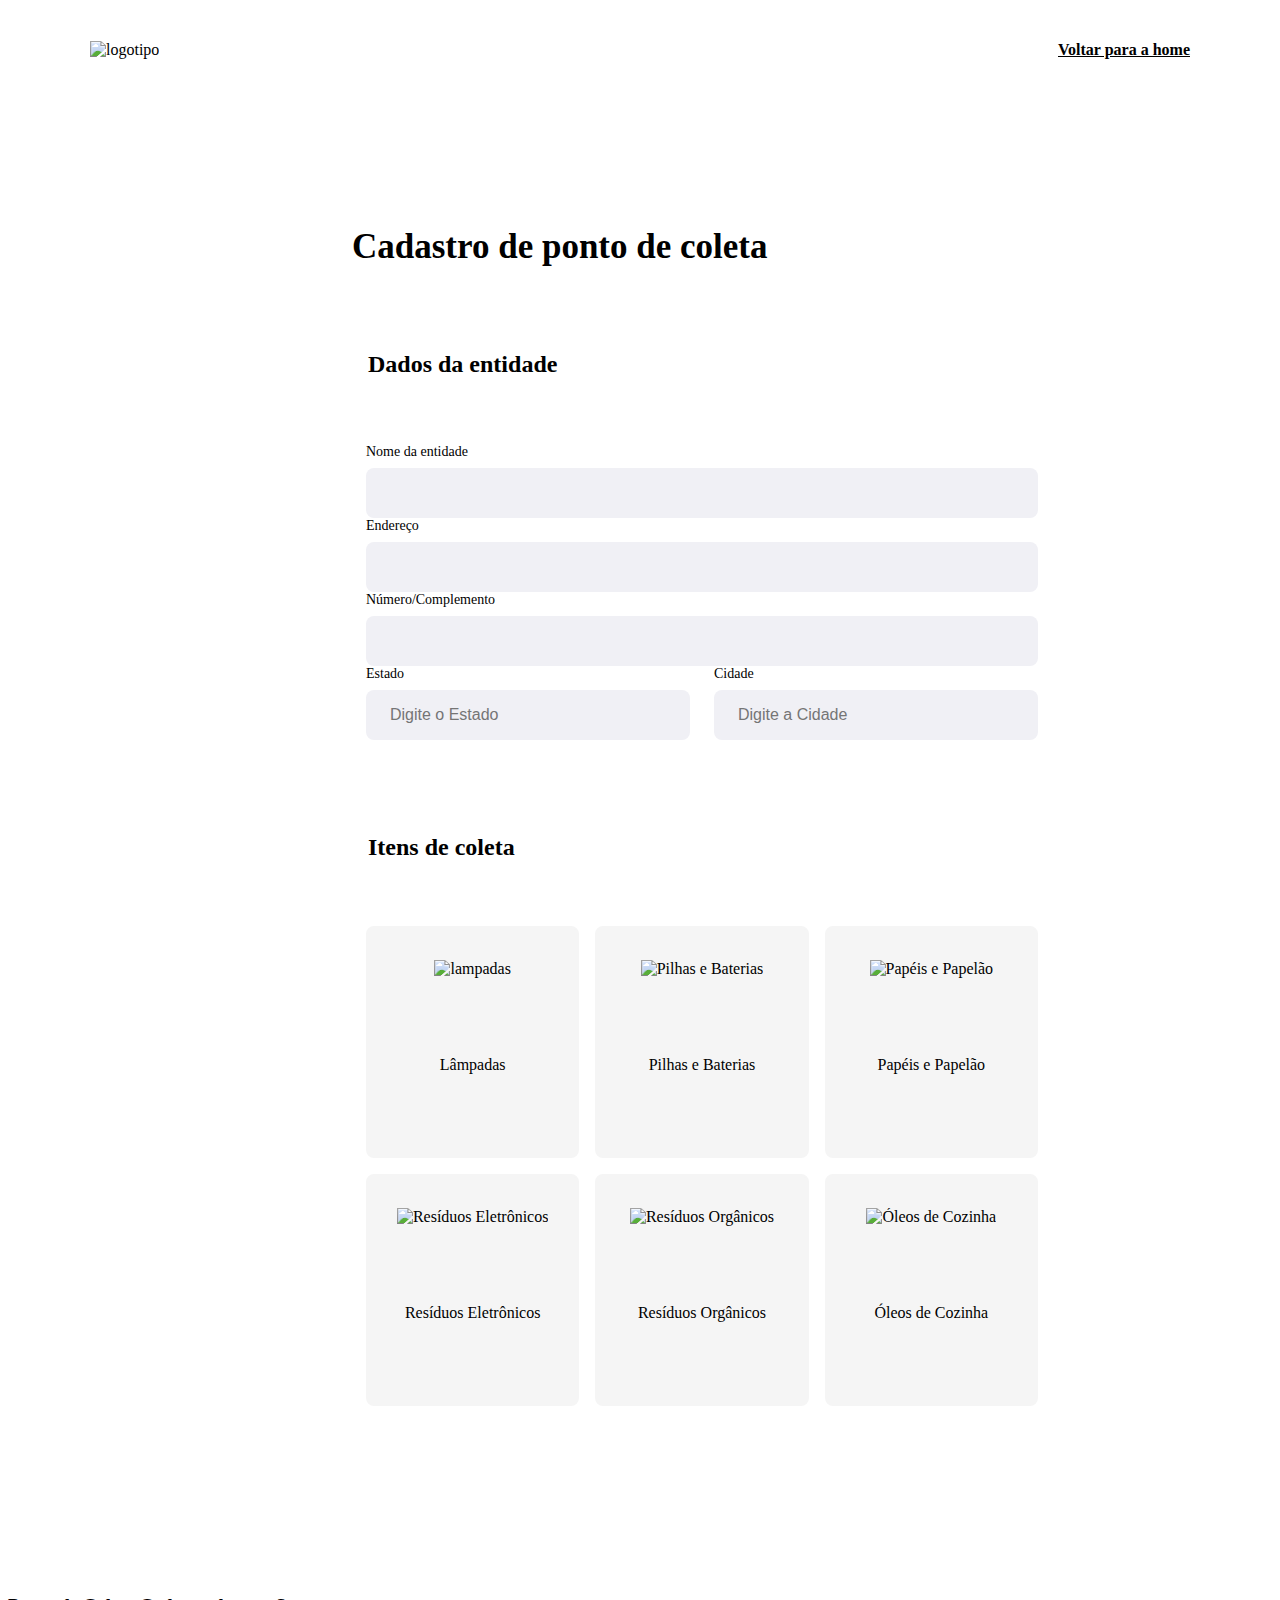
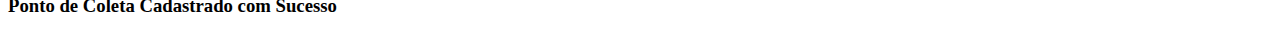
==== create-point.html @ 3f4d51ab "refatorando" ====
<!DOCTYPE html>
<html lang="pt-br">

<head>
    <meta charset="UTF-8">
    <meta name="viewport" content="width=device-width, initial-scale=1.0">
    <link href="https://fonts.googleapis.com/css2?family=Roboto&family=Ubuntu:wght@700&display=swap" rel="stylesheet">
    <link rel="stylesheet" href="./src/styles/index.css">
    <link rel="stylesheet" href="./src/styles/create-point.css">
    <link rel="stylesheet" href="./src/styles/modalConfirm.css">
    <link rel="stylesheet" href="./src/styles/responsive.css">
    <title>Ecoleta</title>
</head>

<body>

    <div id="page-create-point" class="page-create-point">

        <header>
            <img src="./src/assets/logo.svg" alt="logotipo">
            <a href="index.html">
                <span></span>
                Voltar para a home
            </a>
        </header>

        <form action="#" method="POST">
            <h1>Cadastro de ponto de coleta</h1>

            <fieldset>
                <legend>
                    <h2>Dados da entidade</h2>
                </legend>

                <div class="field">
                    <label for="name">Nome da entidade</label>
                    <input type="text" name="name" id="entityName" required>
                </div>

                <div class="field-group">
                    <div class="field">
                        <label for="address">Endereço</label>
                        <input type="text" name="address" id="address" required>
                    </div>
                </div>

                <div class="field">
                    <label for="address2">Número/Complemento</label>
                    <input type="text" name="address2" id="address2" required>
                </div>

                <div class="field-group">
                    <div class="field">
                        <label for="state">Estado</label>
                        <input type="text" id="uf" placeholder="Digite o Estado">
                    </div>

                    <div class="field">
                        <label for="city">Cidade</label>
                        <input type="text" id="city" placeholder="Digite a Cidade" disabled>
                        <input type="hidden" name="state">
                    </div>
                </div>
            </fieldset>

            <fieldset>
                <legend>
                    <h2>Itens de coleta</h2>
                </legend>

                <div class="items-grid">
                    <li data-id="Lâmpadas">
                        <img src="./src/assets/lampadas.svg" alt="lampadas">
                        <span>Lâmpadas</span>
                    </li>

                    <li data-id="Pilhas e Baterias">
                        <img src="./src//assets/baterias.svg" alt="Pilhas e Baterias">
                        <span>Pilhas e Baterias</span>
                    </li>

                    <li data-id="Papéis e Papelão">
                        <img src="./src//assets/papeis-papelao.svg" alt="Papéis e Papelão">
                        <span>Papéis e Papelão</span>
                    </li>

                    <li data-id="Resíduos Eletrônicos">
                        <img src="./src//assets/eletronicos.svg" alt="Resíduos Eletrônicos">
                        <span>Resíduos Eletrônicos</span>
                    </li>

                    <li data-id="Resíduos Orgânicos">
                        <img src="./src//assets/organicos.svg" alt="Resíduos Orgânicos">
                        <span>Resíduos Orgânicos</span>
                    </li>

                    <li data-id="Óleos de Cozinha">
                        <img src="./src//assets/oleo.svg" alt="Óleos de Cozinha">
                        <span>Óleos de Cozinha</span>
                    </li>
                </div>

                <input type="hidden" name="items">
            </fieldset>

            <button type="submit" id="buttonForm">Cadastrar ponto de coleta</button>
        </form>
        </form>
    </div>

    <div class="modal hide">
        <div class="content">
            <div class="header">
                <h3>Ponto de Coleta Cadastrado com Sucesso</h3>
            </div>
        </div>
    </div>

    <script src="./src/scripts/create-point.js"></script>
</body>
</html>
---- src/styles/create-point.css ----
.page-create-point {
    width: 90%;
    max-width: 1100px;
    margin: 0 auto;
}

.page-create-point header{
    margin-top: 40px;
    display: flex;
    justify-content: space-between;
    align-items: center;
}

.page-create-point header a{
    color: var(--title-color);
    font-weight: bold;
    display: flex;
    align-items: center;
}

.page-create-point header a span{
    background-image: url('../assets/arrow-left.svg');
    margin-right: 16px;
    width: 20px;
    height: 20px;
    display: flex;
}

form {
    background-color: white;
    padding: 64px;
    border-radius: 8px;
    margin-top: 80px;
    max-width: 700px;  
    margin-left: 18%;
}

form h1{
    font-size: 35px;
}
  
form fieldset{
    margin-top: 64px;
    border: 0;
}

form legend{
    margin-bottom: 40px;
}
  
form legend h2{
    font-size: 24px;
}

form .field{
    flex: 1;
    display: flex;
    flex-direction: column;
}

form .field-group{
    display: flex;
}

form input, form select {
    background-color: #f0f0f5;
  
    border: 0;
    padding:  16px 24px;
    font-size: 16px;
    border-radius: 8px;
  
    outline: none;
}

form select{
    /*resetar as configs do select para os navegadores e evitar problemas*/
    -webkit-appearance:none;
    -moz-appearance: none;
    appearance: none;
}

form label{
    font-size: 14px;
    margin-bottom: 8px;
}

/*alinhar apenas um elemento que estiver dereferencia de outro elemento*/
form .field-group .field + .field{
    margin-left: 24px;
}

form button{
    width: 260px;
    height: 56px;
    background-color: var(--primary-color);
    border-radius: 8px;
  
    color: white;
    font-weight: bold;
    font-size: 16px;
    border: 0;
    margin-top: 40px;
  
    transition:background-color  400ms;
}

form button:hover{
    background-color: #2fb86e;
}

.items-grid{
    display: grid;
    grid-template-columns: 1fr 1fr 1fr;
    gap: 16px;
}

.items-grid li{
    background-color: #f5f5f5;
    list-style: none;
  
    border: 2px solid #f5f5f5;
    height: 180px;
    border-radius: 8px;
    padding: 32px 24px 16px;
    display: flex;
    flex-direction: column;
    align-items: center;
    justify-content: space-between;
  
    text-align: center;
    cursor: pointer;
}

.items-grid li span{
    margin-top: 12px;
    flex: 1;
  
    display: flex;
    align-items: center;
    color: var(--title-color);
}

.items-grid li.selected{
    background-color: #e1faec;
    border: 2px solid #34cb79
}
  
.items-grid li img,
.items-grid li span{
    pointer-events: none;
}
---- src/styles/responsive.css ----
@media (min-width: 1700){
    #page-home {
        background-position-x: 40vw;
    }
}

@media(max-width: 768px){
    #page-home {
        background-position-x: 70vw;
    }
    #page-home .content{
        align-items: center;
        text-align: center;
    }
    
    #page-home header a {
        position: absolute;
        bottom: 30px;
        
        left: 50%;
        transform: translateX(-50%);
    }
    
    #page-home main {
        align-items: center;
    }

    .page-create-point form {
        margin: 50px;
        
    }

    .page-search-results .cards{
        grid-template-columns: 1fr;
    }

    .page-create-point .field-group{
        flex-direction: column;
    }

    .page-create-point .field-group .field + .field{
        margin-left: 0;
    }
}

@media(max-width: 425px){

    #pade-home heade img{
        margin-top: 10px;
    }

    #page-home header a {
        position: absolute;
        bottom: -100px;
        margin-bottom: 25px;
        left: 50%;
        transform: translateX(-50%);
    }

    #page-home main h1{
        font-size: 45px;
    }

    .page-create-point form {
        margin: 50px 0 0 0;   
    }

    .items-grid{
        grid-template-columns: 1fr 1fr;
    }
}

@media(max-width: 375px){

    .items-grid{
        grid-template-columns: 1fr;
    }
}

@media(max-width: 320px){

    #page-home .content {
        width: 90%;
        margin: 0 auto;
    }

    #page-home header {
        margin-top: 48px    
    }

    .page-create-point form {
        padding: 25px;  
    }

    form input {

        padding:  16px 0px;
    }

}
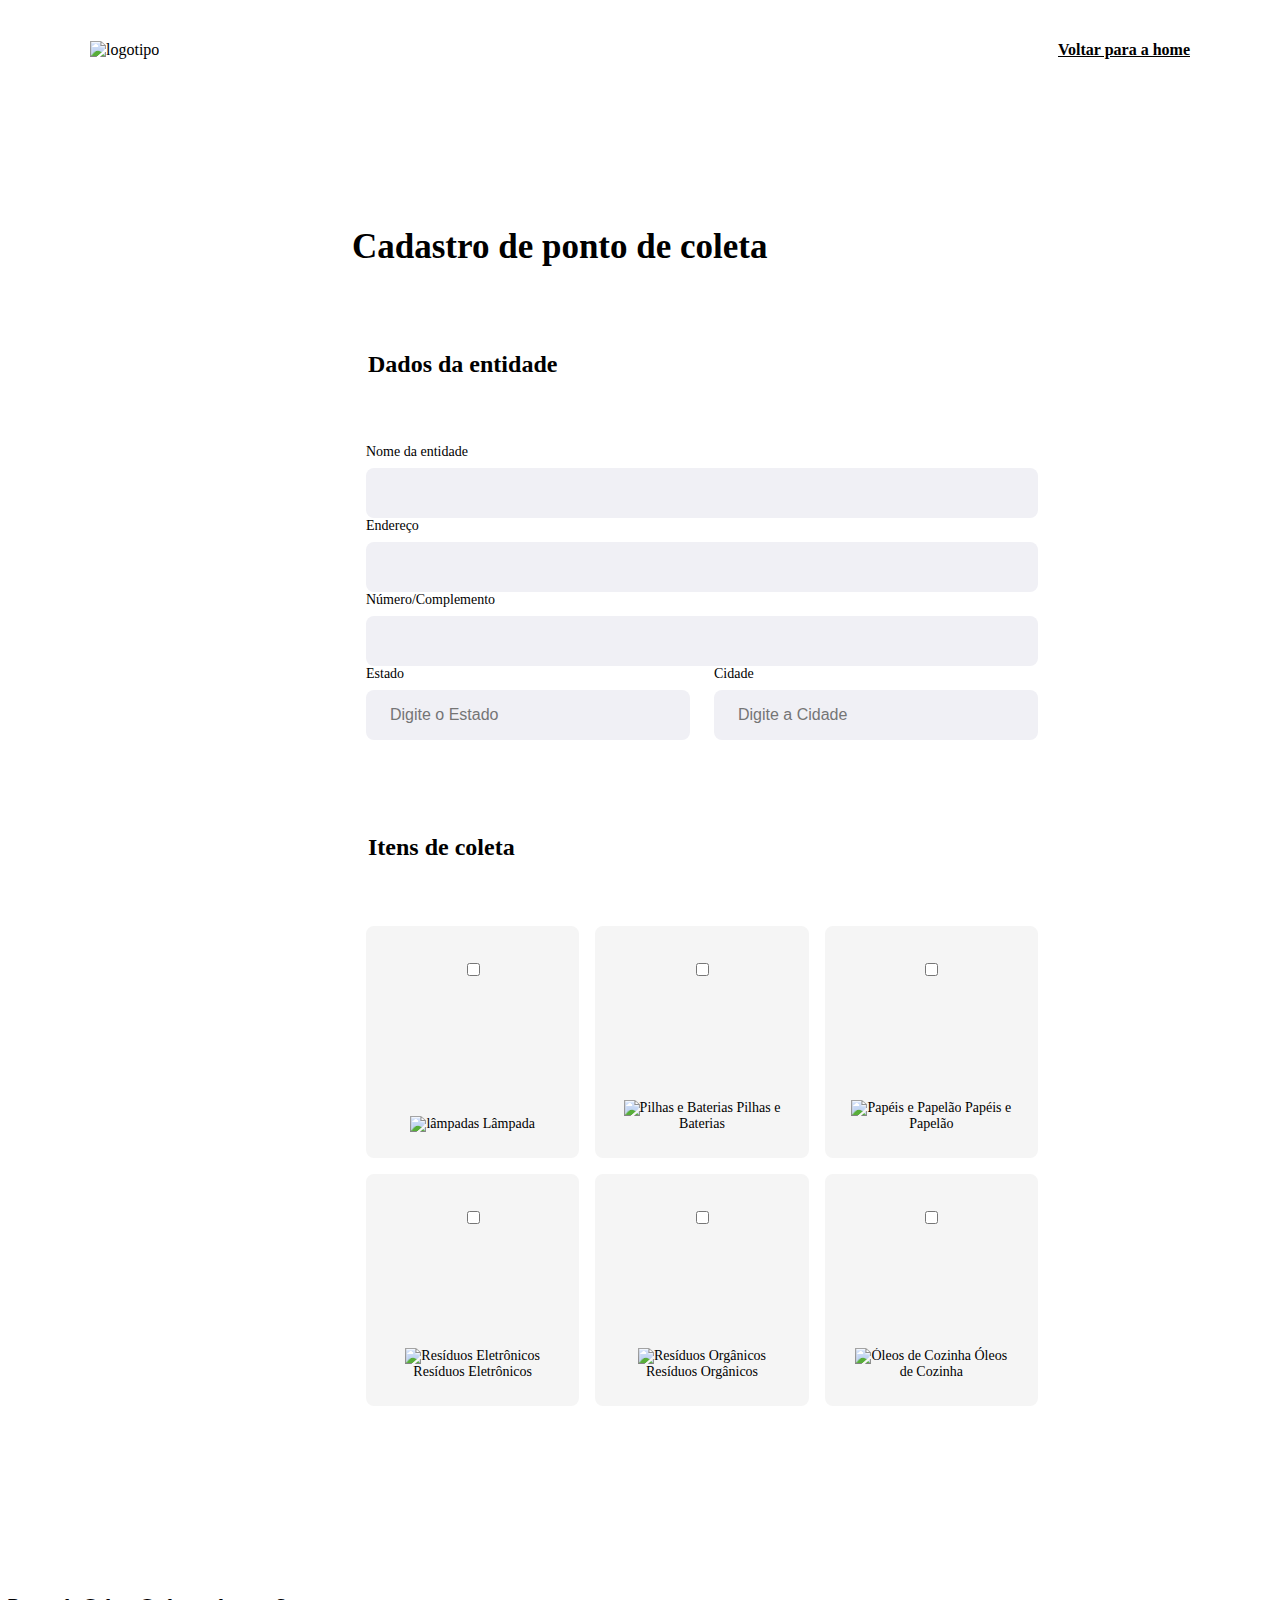
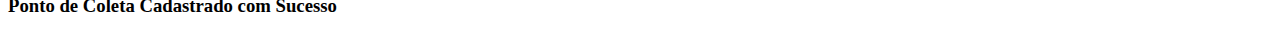
==== commit 17e9a067: "feature - criando banco de dados e registrando dados do formulário" ====
--- a/create-point.html
+++ b/create-point.html
@@ -24,7 +24,7 @@
             </a>
         </header>
 
-        <form action="#" method="POST">
+        <form action="config.php" method="POST">
             <h1>Cadastro de ponto de coleta</h1>
 
             <fieldset>
@@ -52,13 +52,13 @@
                 <div class="field-group">
                     <div class="field">
                         <label for="state">Estado</label>
-                        <input type="text" id="uf" placeholder="Digite o Estado">
+                        <input type="text" name="state" id="uf" placeholder="Digite o Estado" required>
                     </div>
 
                     <div class="field">
                         <label for="city">Cidade</label>
-                        <input type="text" id="city" placeholder="Digite a Cidade" disabled>
-                        <input type="hidden" name="state">
+                        <input type="text" id="city" name="city" placeholder="Digite a Cidade" required>
+                        <input type="hidden" name="city">
                     </div>
                 </div>
             </fieldset>
@@ -69,7 +69,58 @@
                 </legend>
 
                 <div class="items-grid">
-                    <li data-id="Lâmpadas">
+                    <li id="Lâmpadas" name=''>
+                        <input type="checkbox" name="lamp" id="lamp" value="Lâmpada">
+                        <label for="lamp">
+                            <img src="./src//assets/lampadas.svg" alt="lâmpadas">
+                            Lâmpada
+                        </label>
+                    </li>
+
+                    <li id="Pilhas e Baterias" name=''>
+                        <input type="checkbox" name="batteries" id="batteries" value="Pilhas e Baterias">
+                        <label for="batteries">
+                            <img src="./src/assets/baterias.svg" alt="Pilhas e Baterias">
+                            Pilhas e Baterias
+                        </label>
+                    </li>
+
+                    <li id="Papéis e Papelão" name=''>
+                        <input type="checkbox" name="papers" id="papers" value="Papéis e Papelão">
+                        <label for="papers">
+                            <img src="./src//assets/papeis-papelao.svg" alt="Papéis e Papelão">
+                            Papéis e Papelão
+                        </label>
+                    </li>
+
+                    <li data-id="Resíduos Eletrônicos" name=''>
+                        <input type="checkbox" name="eletronic" id="eletronic" value="Resíduos Eletrônicos">
+                        <label for="eletronic">
+                            <img src="./src//assets//eletronicos.svg" alt="Resíduos Eletrônicos">
+                            Resíduos Eletrônicos
+                        </label>
+                    </li>
+
+                    <li data-id="Resíduos Orgânicos" name=''>
+                        <input type="checkbox" name="organic" id="organic" value="Resíduos Orgânicos">
+                        <label for="organic">
+                            <img src="./src//assets//organicos.svg" alt="Resíduos Orgânicos">
+                            Resíduos Orgânicos
+                        </label>
+                    </li>
+
+                    <li id="Óleos de Cozinha" name=''>
+                        <input type="checkbox" name="oil" id="oil" value="Óleos de Cozinha">
+                        <label for="oil">
+                            <img src="./src//assets//oleo.svg" alt="Óleos de Cozinha">
+                            Óleos de Cozinha
+                        </label>
+                    </li>
+
+                </div>
+                <!--
+                <div class="items-grid">
+                    <li data-id="Lâmpadas" name=''>
                         <img src="./src/assets/lampadas.svg" alt="lampadas">
                         <span>Lâmpadas</span>
                     </li>
@@ -102,6 +153,7 @@
 
                 <input type="hidden" name="items">
             </fieldset>
+            -->
 
             <button type="submit" id="buttonForm">Cadastrar ponto de coleta</button>
         </form>
@@ -116,6 +168,6 @@
         </div>
     </div>
 
-    <script src="./src/scripts/create-point.js"></script>
+    <!--<script src="./src/scripts/create-point.js"></script>-->
 </body>
 </html>